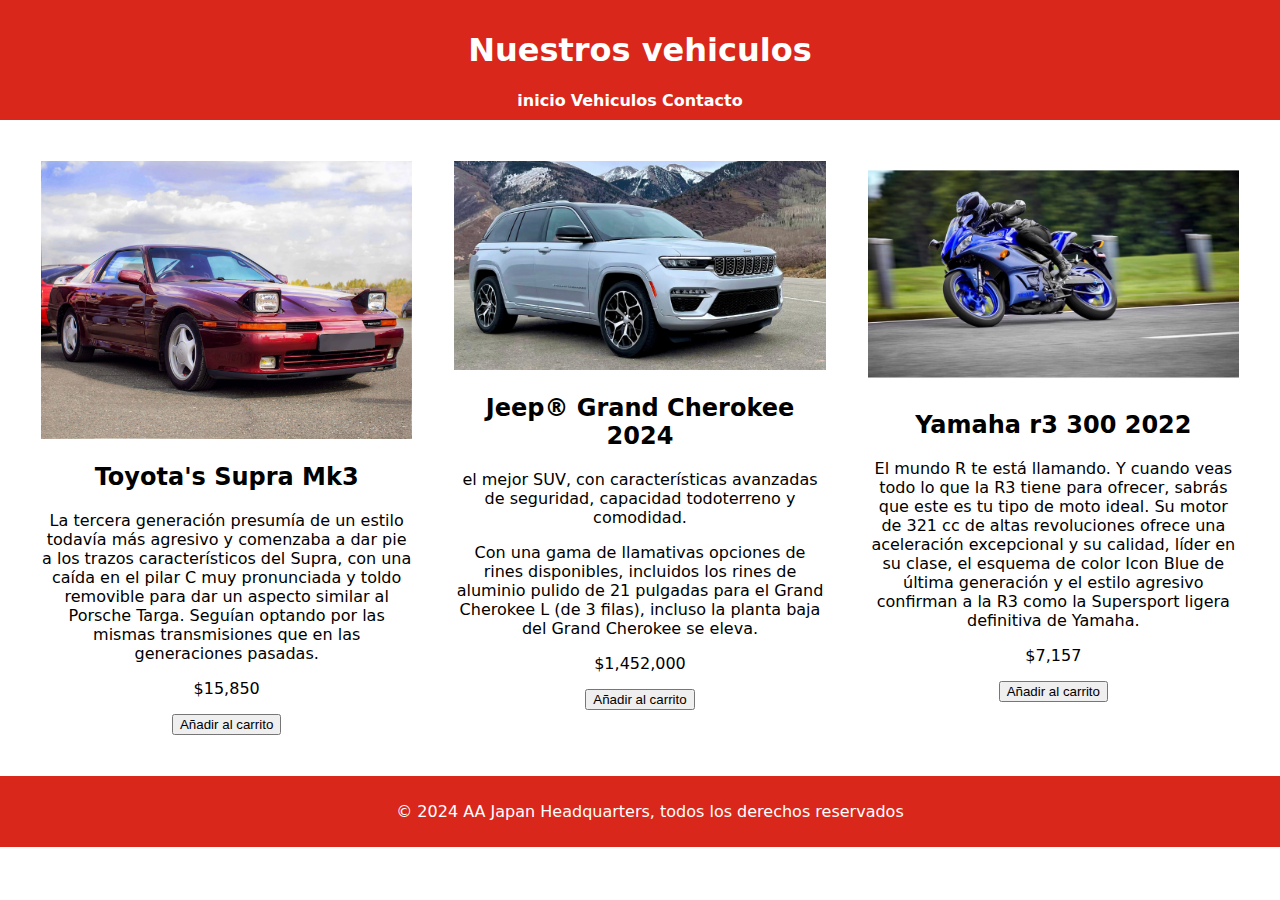
==== Vehiculos.html @ d53ca8bc "Add files via upload" ====
<!DOCTYPE html>
<html lang="en">
<head>
    <meta charset="UTF-8">
    <meta http-equiv="X-UA-Compatible" content="IE=edge">
    <meta name="viewport" content="width=device-width, initial-scale=1.0">
    <title>Vehiculos</title>
    <link rel="stylesheet" href="Style2.css">
</head>
<body>
    <header>
        <h1>Nuestros vehiculos</h1>
        <nav>
            <ul>
                <li>
                    <a href="index.html">inicio</a>
                    <a href="Vehiculos.html">Vehiculos</a>
                    <a href="contacto.html">Contacto</a>
                </li>
            </ul>
        </nav>
    </header>

<section class="productos">
    <article class="producto">
        <img src="img/mk3.webp" alt="MK3">
        <h2>Toyota's Supra Mk3</h2>
        <p>La tercera generación presumía de un estilo todavía más agresivo y comenzaba a dar pie a los trazos característicos del Supra, 
            con una caída en el pilar C muy pronunciada y toldo removible para dar un aspecto similar al Porsche Targa. Seguían 
            optando por las mismas transmisiones que en las generaciones pasadas.</p>
        <p class="precio">$15,850 </p>
        <button>Añadir al carrito</button>  
    </article>

    <article class="producto">
        <img src="img/2024-Jeep-Grand-Cherokee.jpg" alt="MK3">
        <h2>Jeep® Grand Cherokee 2024</h2>
        <p>el mejor SUV, con características avanzadas de seguridad, capacidad todoterreno y comodidad.</p>
        <p>Con una gama de llamativas opciones de rines disponibles, incluidos los rines de aluminio pulido de 21 pulgadas para el 
            Grand Cherokee L (de 3 filas), incluso la planta baja del Grand Cherokee se eleva.</p>
        <p class="precio">$1,452,000 </p>
        <button>Añadir al carrito</button>  
    </article>

    <article class="producto">
        <img src="img/yamaha r3 300 2022.jpg" alt="MK3">
        <h2>Yamaha r3 300 2022</h2>
        <p>El mundo R te está llamando. Y cuando veas todo lo que la R3 tiene para ofrecer, sabrás que este es tu tipo de moto ideal. 
            Su motor de 321 cc de altas revoluciones ofrece una aceleración excepcional y su calidad, líder en su clase, el esquema 
            de color Icon Blue de última generación y el estilo agresivo confirman a la R3 como la Supersport ligera definitiva de Yamaha.</p>
        <p class="precio">$7,157 </p>
        <button>Añadir al carrito</button>  
    </article>
</section>    
    
<footer>
    <p>&copy; 2024 AA Japan Headquarters, todos los derechos reservados</p>
</footer>
</body>
</html>
---- Style2.css ----
body {
    font-family: system-ui, -apple-system, BlinkMacSystemFont, 'Segoe UI', Roboto, Oxygen, Ubuntu, Cantarell, 'Open Sans', 'Helvetica Neue', sans-serif;
    margin: 0;
    padding: 0;
}

header {
    background-color: #d9271b;
    color: white;
    padding: 10px 0;
    text-align: center;
}

nav ul {
    list-style: none;
    padding: 0;
    margin: 0;
}

nav li {
    display: inline;
    margin-right: 20px;

}

nav a {
    text-decoration: none;
    color: #fff;
    font-weight: bold;
}

nav a:hover {
    text-decoration: underline;
}

.productos {
    display: flex;
    flex-wrap: wrap;
    justify-content: space-around;
    padding: 20px;
}

.producto {
    border: 1px solid #fff;
    padding: 10px;
    margin: 10px;
    text-align: center;
    flex: 20px;
    box-sizing: border-box;
}

.producto img {
    max-width: 100%;
    height: auto;
}

footer {
    background-color: #d9271b;
    color: #fff;
    text-align: center;
    padding: 10px;
    position: relative;
    bottom: 0;
    width: 100%;
}
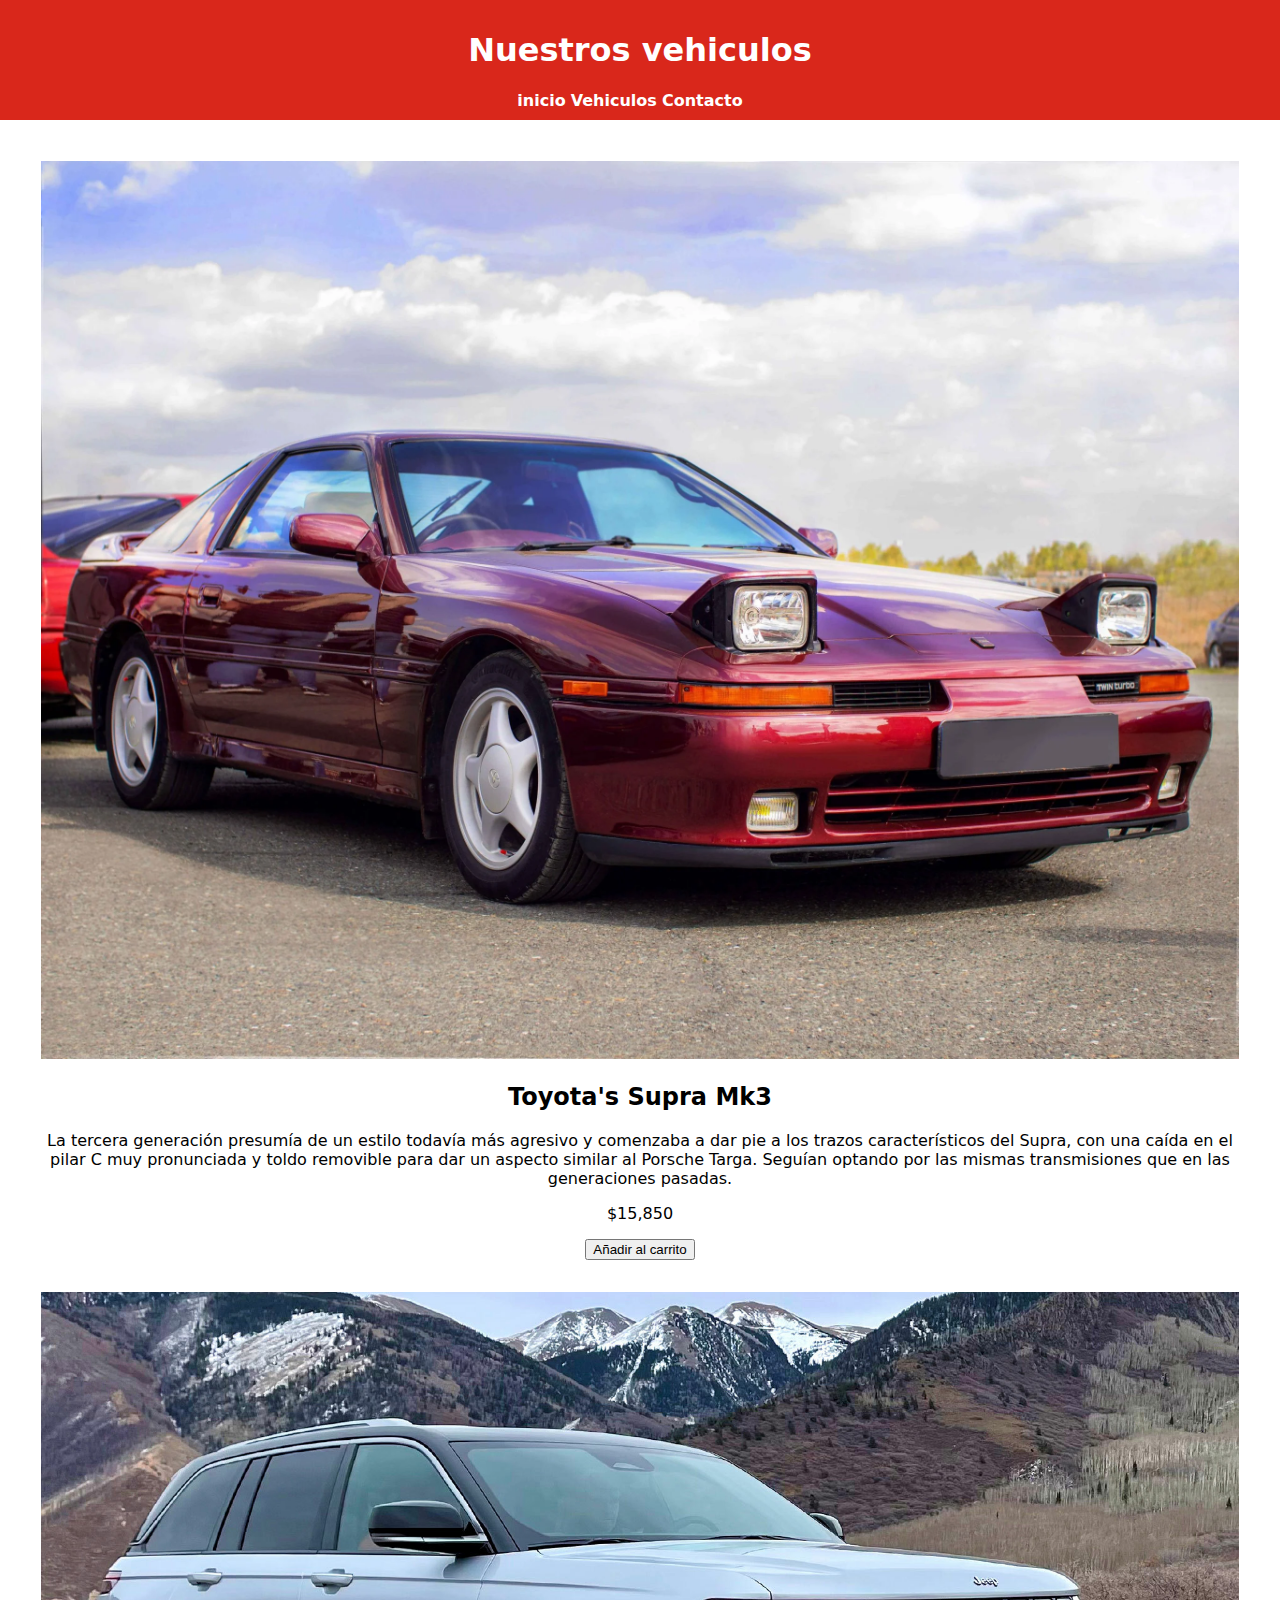
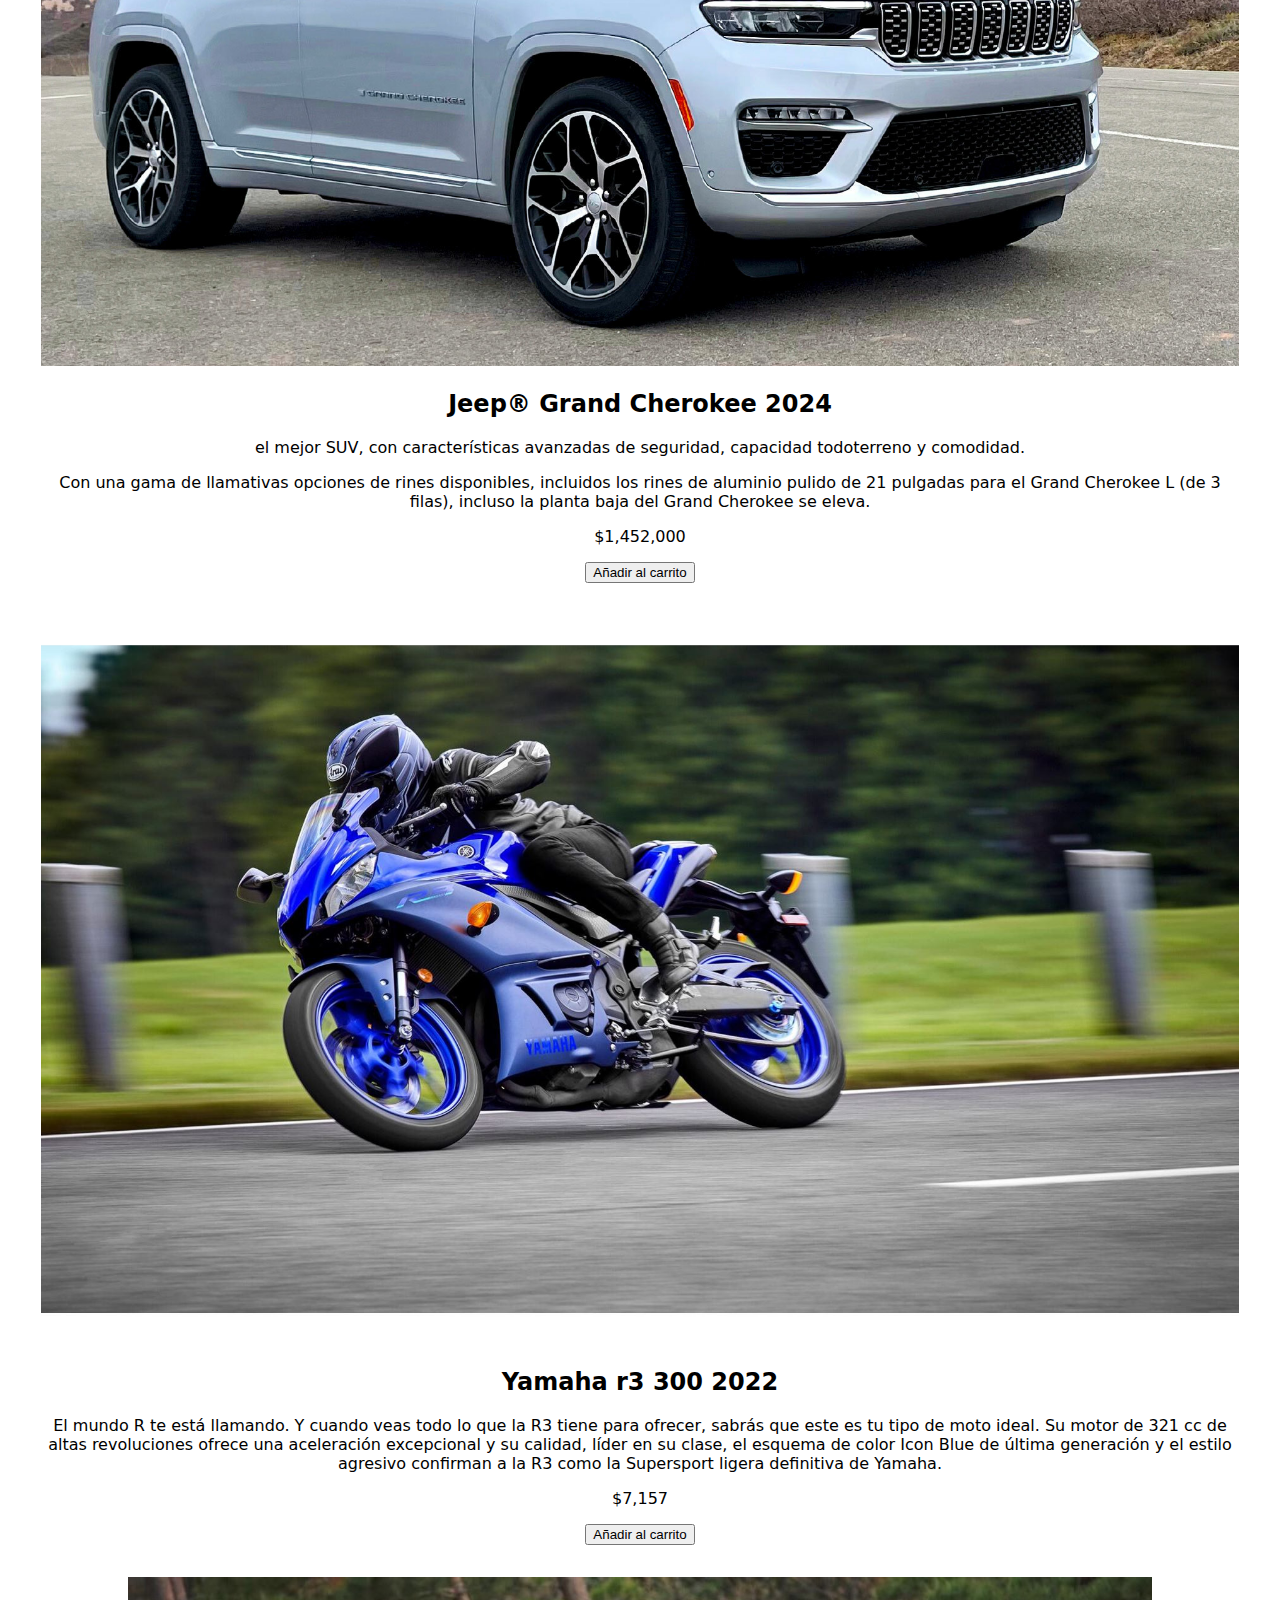
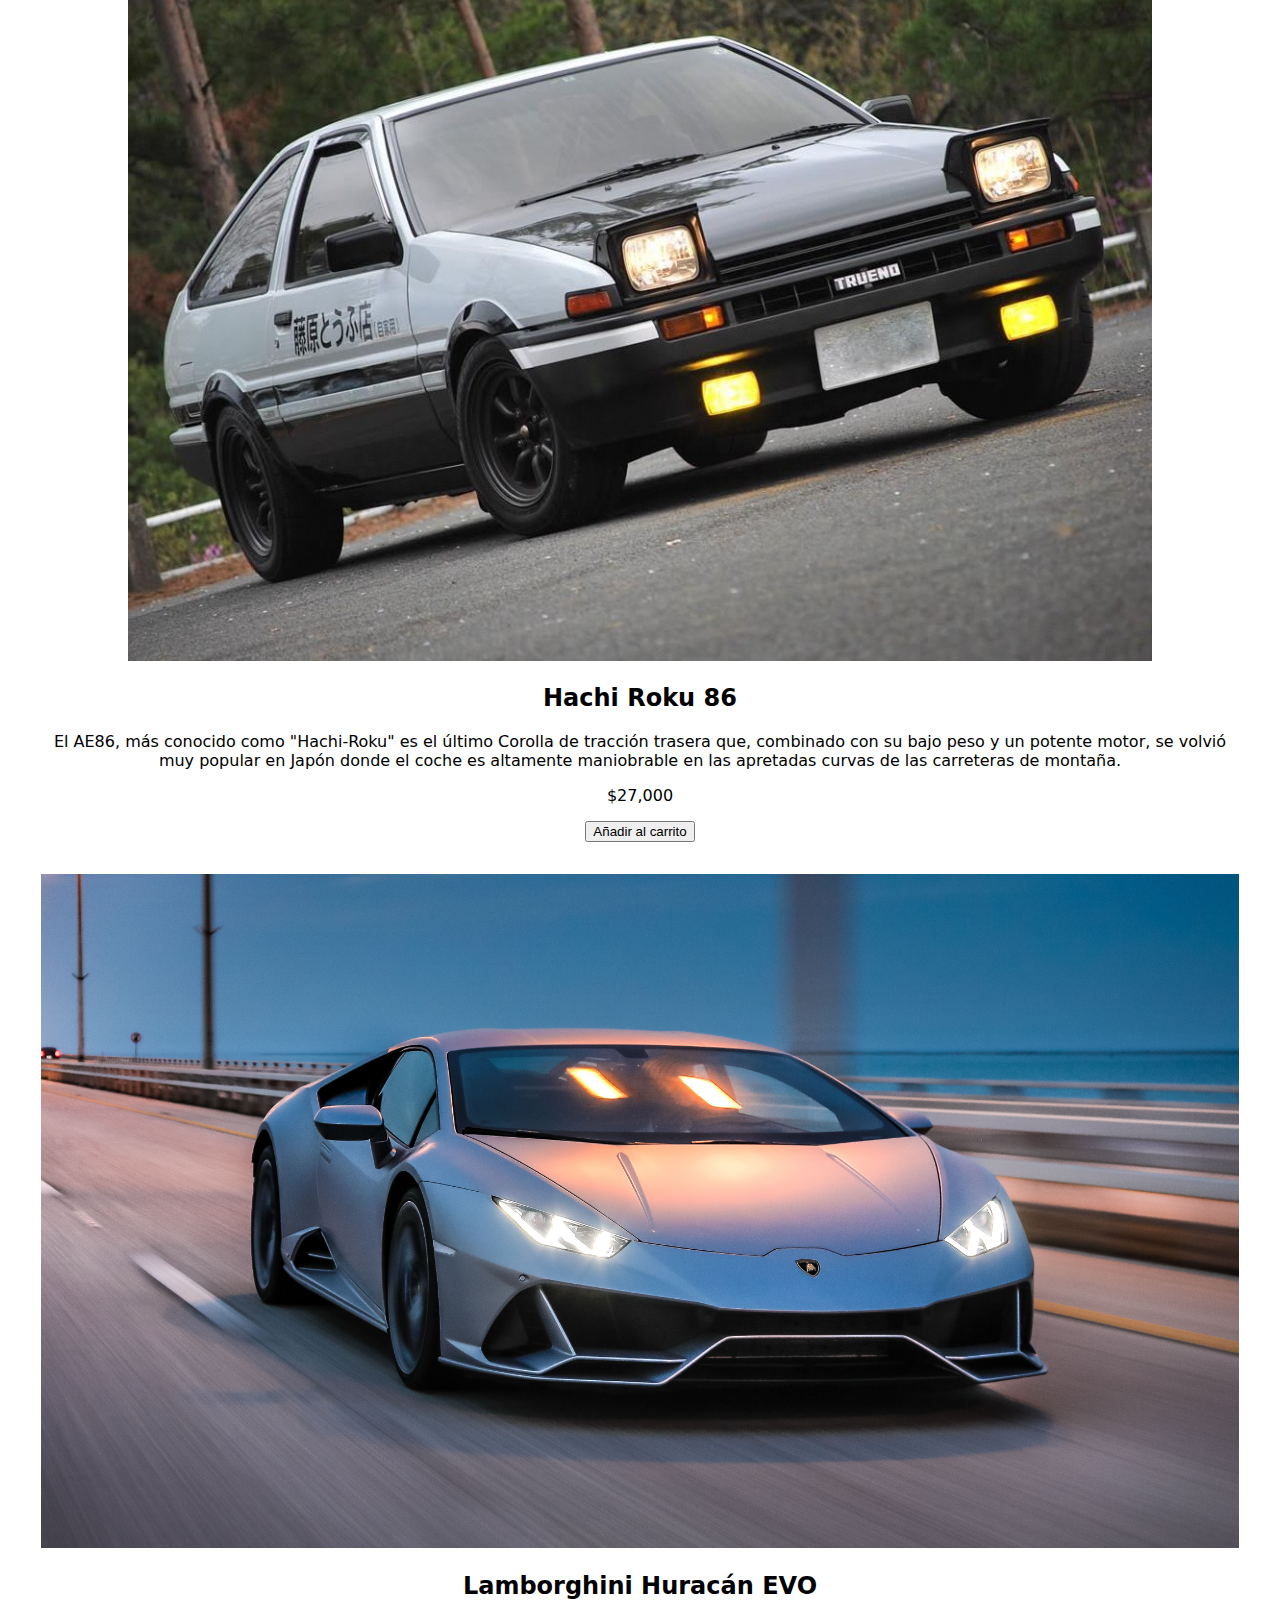
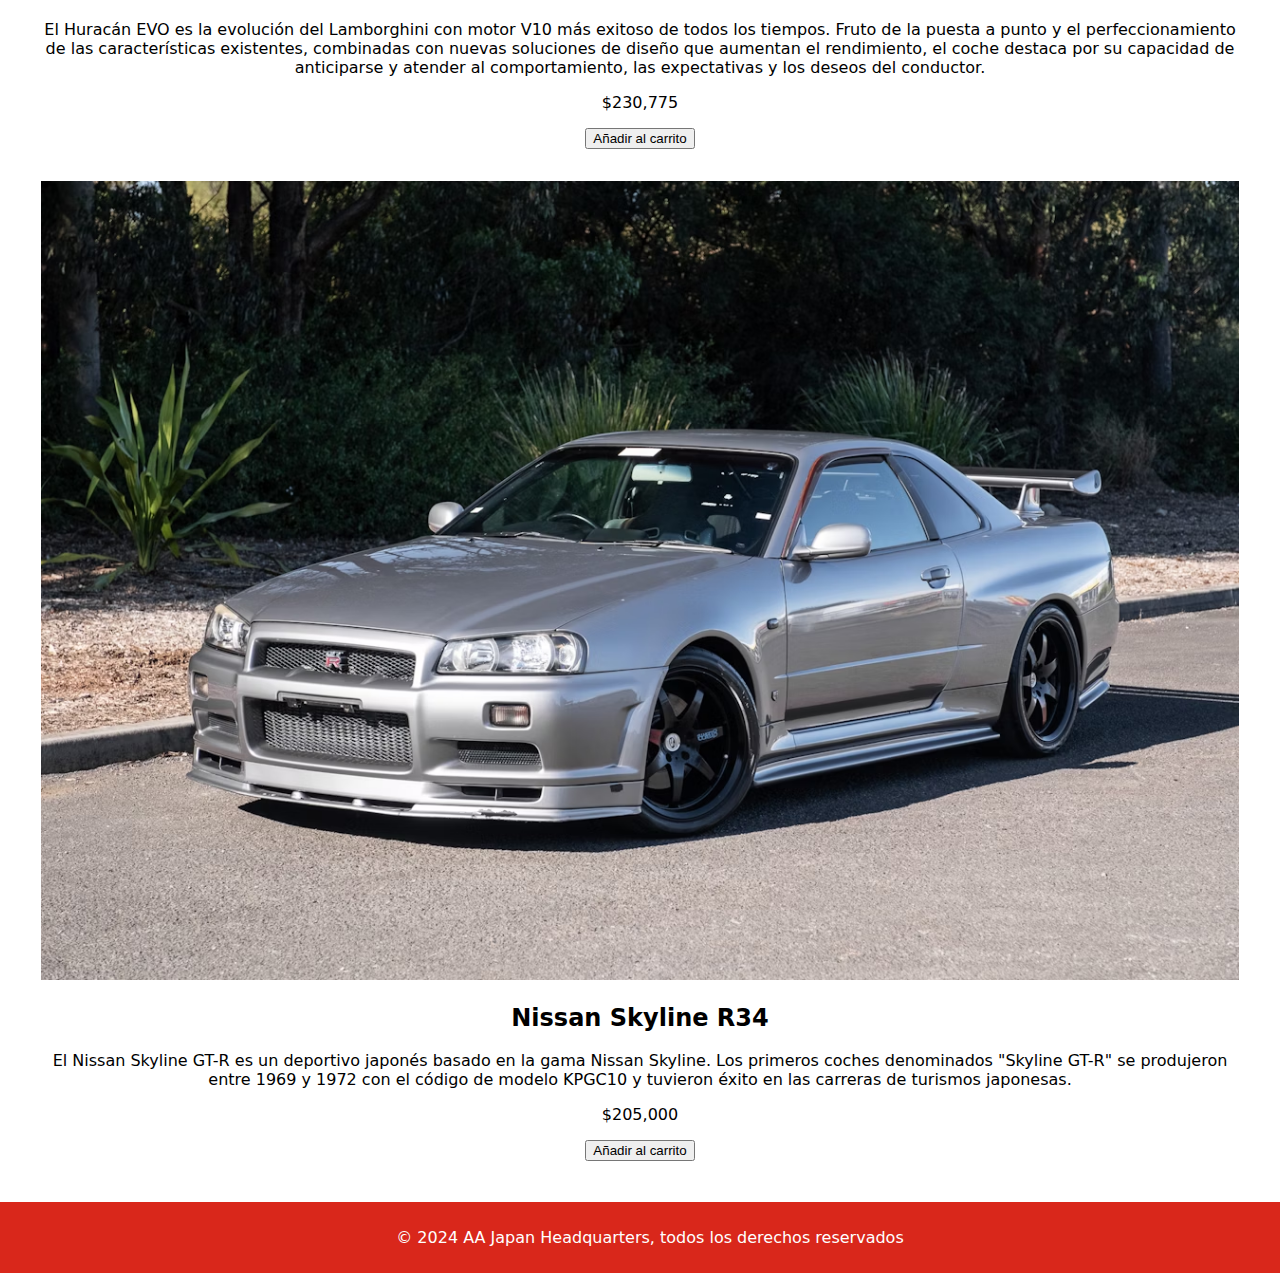
==== commit 028d21f7: "Add files via upload" ====
--- a/Vehiculos.html
+++ b/Vehiculos.html
@@ -51,6 +51,37 @@
         <p class="precio">$7,157 </p>
         <button>Añadir al carrito</button>  
     </article>
+
+    <article class="producto">
+        <img src="img/HachiRoku.jpg" alt="MK3">
+        <h2>Hachi Roku 86</h2>
+        <p>El AE86, más conocido como "Hachi-Roku" es el último Corolla de tracción trasera que, combinado con su bajo peso y 
+            un potente motor, se volvió muy popular en Japón donde el coche es altamente maniobrable en las apretadas curvas de 
+            las carreteras de montaña.</p>
+        <p class="precio">$27,000 </p>
+        <button>Añadir al carrito</button>  
+    </article>
+
+    <article class="producto">
+        <img src="img/huracan.jpg" alt="MK3">
+        <h2>Lamborghini Huracán EVO</h2>
+        <p>El Huracán EVO es la evolución del Lamborghini con motor V10 más exitoso de todos los tiempos. 
+            Fruto de la puesta a punto y el perfeccionamiento de las características existentes, combinadas con nuevas soluciones 
+            de diseño que aumentan el rendimiento, el coche destaca por su capacidad de anticiparse y atender al comportamiento, 
+            las expectativas y los deseos del conductor.</p>
+        <p class="precio">$230,775 </p>
+        <button>Añadir al carrito</button>  
+    </article>
+
+    <article class="producto">
+        <img src="img/r34.jpg" alt="MK3">
+        <h2>Nissan Skyline R34</h2>
+        <p>El Nissan Skyline GT-R es un deportivo japonés basado en la gama Nissan Skyline. 
+            Los primeros coches denominados "Skyline GT-R" se produjeron entre 1969 y 1972 con el código de modelo KPGC10 
+            y tuvieron éxito en las carreras de turismos japonesas.</p>
+        <p class="precio">$205,000 </p>
+        <button>Añadir al carrito</button>  
+    </article>
 </section>    
     
 <footer>
--- a/Style2.css
+++ b/Style2.css
@@ -34,7 +34,7 @@
 }
 
 .productos {
-    display: flex;
+    display: block;
     flex-wrap: wrap;
     justify-content: space-around;
     padding: 20px;
